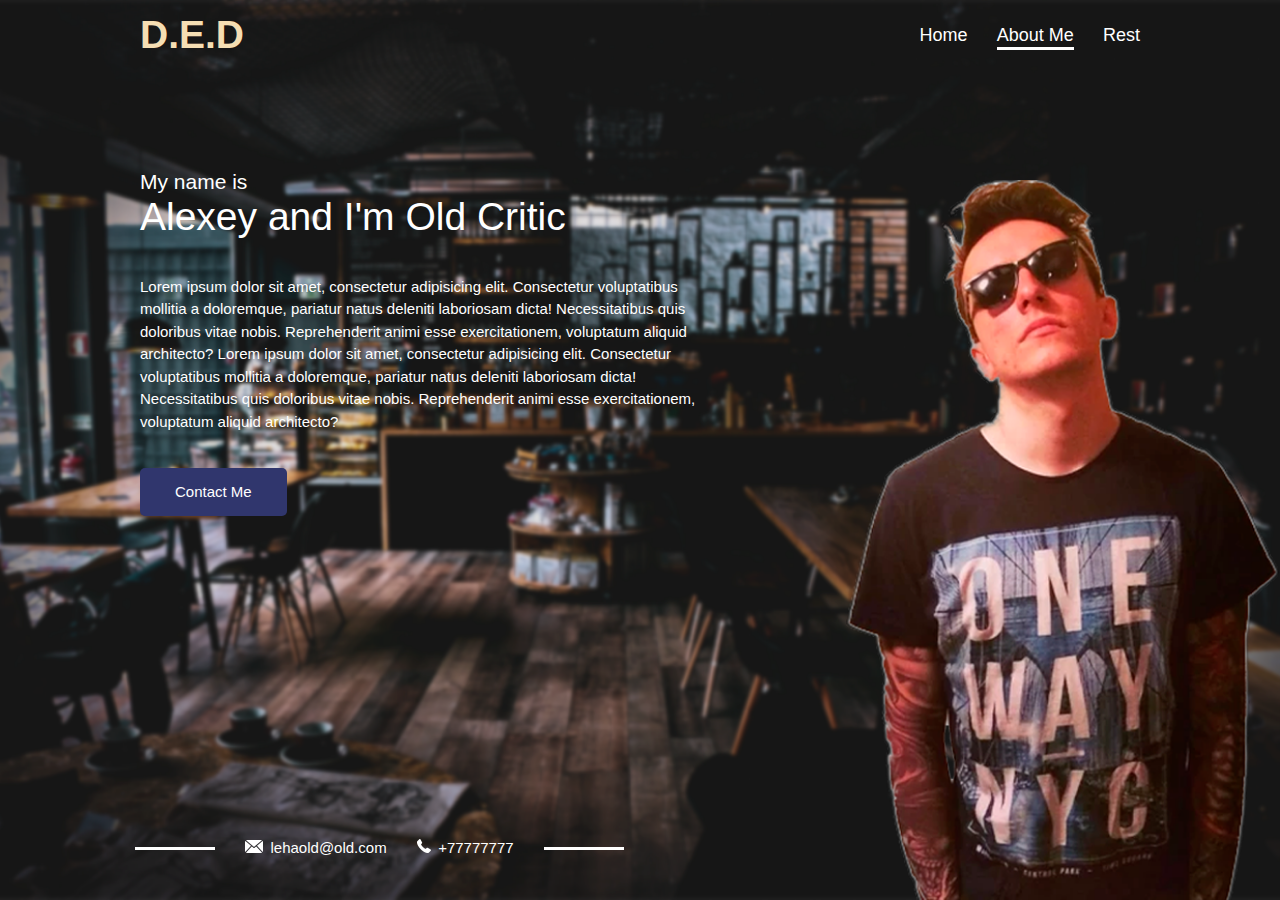
==== about.html @ 283c04a7 "Закончил index.html" ====
<!DOCTYPE html>
<html lang="en">
<head>
    <meta charset="UTF-8">
    <meta http-equiv="X-UA-Compatible" content="IE=edge">
    <meta name="viewport" content="width=device-width, initial-scale=1.0">
    <link rel="stylesheet" href="./css/normalize.css">
    <link rel="stylesheet" href="./css/reset.css">
    <link rel="stylesheet" href="./css/style.css">
    <title>LEXA</title>
</head>
<body>
    <div class="page">
        <header class="header">
            <div class="container">
                <div class="header-inner">
                    <div class="header-brand">D.E.D</div>
                    <nav class="header-nav">
                        <a href="#" class="nav-item">Home</a>
                        <a href="#" class="nav-item active-line">About Me</a>
                        <a href="#" class="nav-item">Rest</a>
                    </nav>
                </div><!--/.header-inner-->
            </div><!--/.container-->
        </header>
    
        <main class="main-content">
            <div class="container">
                <div class="content">
                    <h2 class="content-subtitle">My name is</h2>
                    <h1 class="content-title">Alexey and I'm Old Critic</h1>
                    <div class="content-text">
                        <p class="text">Lorem ipsum dolor sit amet, consectetur adipisicing elit. Consectetur voluptatibus mollitia a doloremque, pariatur natus deleniti laboriosam dicta! Necessitatibus quis doloribus vitae nobis. Reprehenderit animi esse exercitationem, voluptatum aliquid architecto?
                        Lorem ipsum dolor sit amet, consectetur adipisicing elit. Consectetur voluptatibus mollitia a doloremque, pariatur natus deleniti laboriosam dicta! Necessitatibus quis doloribus vitae nobis. Reprehenderit animi esse exercitationem, voluptatum aliquid architecto?
                        </p>
                    </div>
                    <a class="btn" href="#">Contact Me</a>
                </div><!--/.content-->
            </div><!--/.container-->
        </main><!--/.main-content-->
        <footer class="footer">
            <div class="container">
                <div class="contacts">
                    <a class="contacts-link" href="mailto:ivladfe50991@gmail.com">
                        <img class="contacts-icon" src="img/mail.png" alt="mail_icon">lehaold@old.com</a>
                    <a class="contacts-link" href="tel:+77777777">
                        <img class="contacts-icon" src="img/tel.png" alt="mail_icon">+77777777</a>
                </div><!--/.contacts-->
            </div>
        </footer>
        <img class="author" src="img/ded-img.png" alt="Img">
    </div><!--/.page-->
</body>
</html>
---- css/style.css ----
@font-face {
    font-family: 'Montserrat-Bold',sans-serif;
    src: url('../fonts/Montserrat-Bold.ttf') format("ttf");
    font-weight: 700;
}

@font-face {
    font-family: 'Montserrat-Medium',sans-serif;
    src: url('../fonts/Montserrat-Medium.ttf') format("ttf");
    font-weight: 600;
}

@font-face {
    font-family: 'Montserrat-Regular',sans-serif;
    src: url('../fonts/Montserrat-Regular.ttf') format("ttf");
    font-weight: 500;
}

html {
    font-size: 15px;
}

body {
    font-family: 'Montserrat-Regular', sans-serif;
    font-size: 1rem;
    font-weight: 500;
    color: #fff;
}

.page {
    width: 100%;
    min-height: 100vh;
    background: url('/img/main-bg.png') center no-repeat;
    background-size: cover;
    position: relative;
}

.container {
    max-width: 1000px;
    margin: 0 auto;
}

.header {
    padding: 1rem 0px;
    margin-bottom: 100px;
}

.header-inner {
    display: flex;
    justify-content: space-between;
    align-items: center;
}

.header-brand {
    font-family: 'Montserrat-Bold', sans-serif;
    font-size: 2.6rem;
    font-weight: 700;
    text-transform: uppercase;
    color: wheat;
}

.nav-item {
    margin-right: 25px;

    font-size: 1.2rem;
    font-weight: 500;
    text-decoration: none;
    text-transform: capitalize;
    color: white;

    transition: color 0.3s linear;
}

.nav-item:hover {
    color: #6d6b6b;
}

.nav-item.active-line {
    position: relative;
}

.nav-item.active-line::after {
    position: absolute;
    bottom: -5px;
    left: 0;
    content: "";

    width: 100%;
    height: 3px;

    background-color: #fff;
}

.nav-item:last-child {
    margin-right: 0px;
}

.content {
    max-width: 560px;
}

.content-subtitle {
    font-family: 'Montserrat-Medium',sans-serif;
    font-size: 1.4rem;
    line-height: 1.2;
    font-weight: 300;
}

.content-title {
    margin-bottom: 35px;
    font-family: 'Montserrat-Bold',sans-serif;
    font-size: 2.6rem;
    font-weight: 500;
    line-height: 1.2;
}

.content-text {
    margin-bottom: 35px;
}

.text {
    font-family: 'Montserrat-Regular', sans-serif;
    font-size: 1rem;
    line-height: 1.5;
    font-weight: 500;
    color: #fff;
}

.btn {
    display: inline-block;
    padding: 15px 35px;
    font-family: 'Montserrat-Bold', sans-serif;
    font-size: 1rem;
    font-weight: 500;
    line-height: 1.2;
    text-decoration: none;
    color: #fff;

    background-color: #30366d;
    border-radius: 5px;
    cursor: pointer;
    
    transition: background-color 0.4s linear;
}

.btn:hover {
    background-color: #3f4366;
}

.footer{
    width: 100%;
    position: absolute;
    bottom: 45px;
    left: 0;
}

.contacts {
    position: relative;
    display: flex;
    align-items: center;
    margin-left: 7rem;
}

.contacts-link {
    position: relative;
    margin-right: 2rem;
    font-family: 'Montserrat-Medium', sans-serif;
    font-size: 1rem;
    font-weight: 500;
    text-decoration: none;
    color: #fff;
}

.contacts-link:first-child:before {
    display: block;
    width: 80px;
    height: 3px;
    margin-right: 2rem;

    position: absolute;
    bottom: 5px;
    right: 100%;
    content: "";

    background-color: #fff;

}

.contacts-link:last-child::after {
    display: block;
    width: 80px;
    height: 3px;
    margin-left: 2rem;

    position: absolute;
    bottom: 5px;
    left: 100%;
    content: "";

    background-color: #fff;

} 

.contacts-link:hover {
    text-decoration: underline;
}

.contacts-link:last-child {
    margin-right: 0px;
}

.contacts-icon {
    margin-right: 0.5rem;
}

.author{
    height: 80%;
    position: absolute;
    bottom: 0;
    right: 0;
}
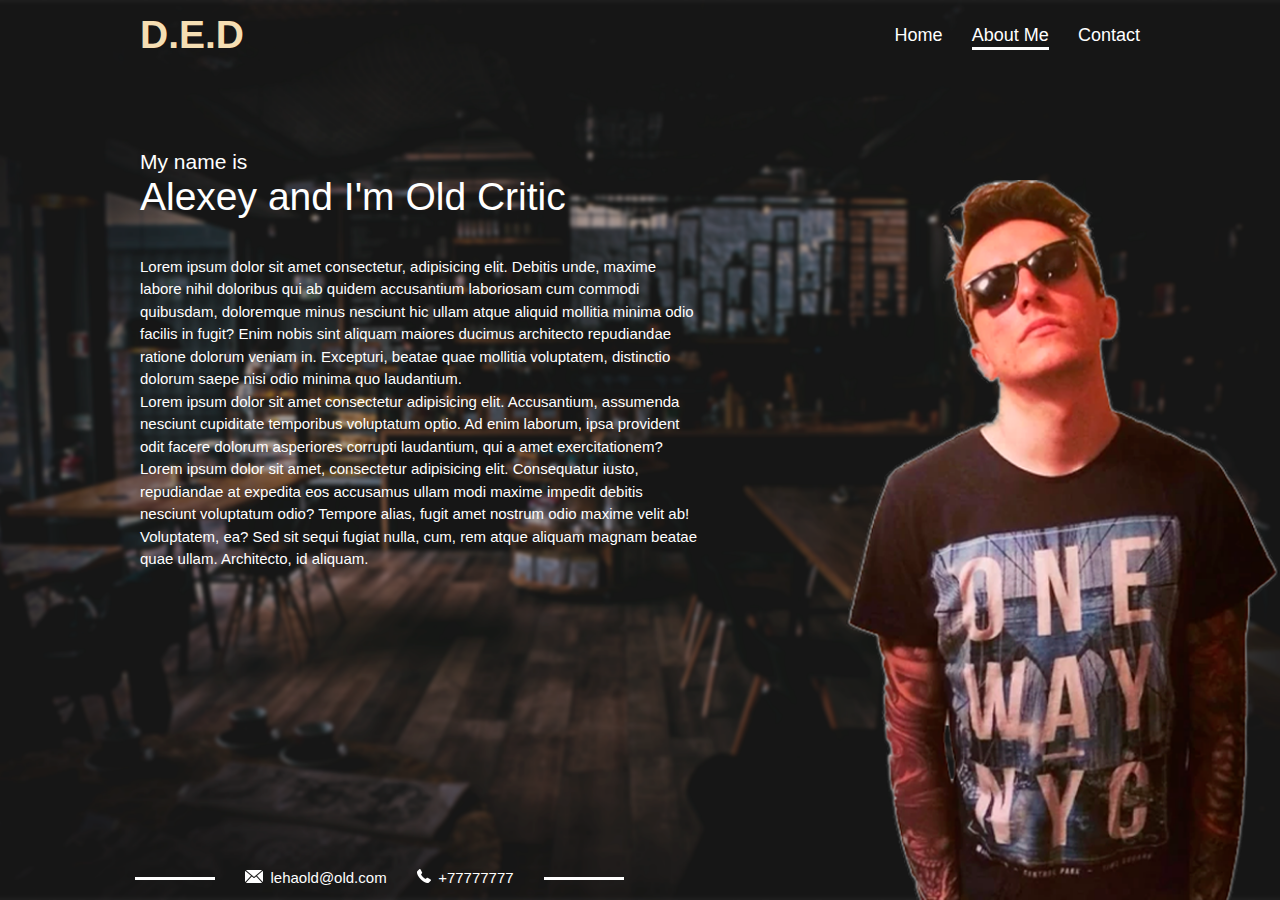
==== commit d8a115bd: "Прописал комментарии к css" ====
--- a/about.html
+++ b/about.html
@@ -7,7 +7,7 @@
     <link rel="stylesheet" href="./css/normalize.css">
     <link rel="stylesheet" href="./css/reset.css">
     <link rel="stylesheet" href="./css/style.css">
-    <title>LEXA</title>
+    <title>About me</title>
 </head>
 <body>
     <div class="page">
@@ -16,9 +16,9 @@
                 <div class="header-inner">
                     <div class="header-brand">D.E.D</div>
                     <nav class="header-nav">
-                        <a href="#" class="nav-item">Home</a>
+                        <a href="index.html" class="nav-item">Home</a>
                         <a href="#" class="nav-item active-line">About Me</a>
-                        <a href="#" class="nav-item">Rest</a>
+                        <a href="contact.html" class="nav-item">Contact</a>
                     </nav>
                 </div><!--/.header-inner-->
             </div><!--/.container-->
@@ -27,17 +27,25 @@
         <main class="main-content">
             <div class="container">
                 <div class="content">
-                    <h2 class="content-subtitle">My name is</h2>
-                    <h1 class="content-title">Alexey and I'm Old Critic</h1>
+                    <div class="content-header">
+                        <h2 class="content-subtitle">My name is</h2>
+                        <h1 class="content-title">Alexey and I'm Old Critic</h1>
+                    </div><!--/.content-header-->
                     <div class="content-text">
-                        <p class="text">Lorem ipsum dolor sit amet, consectetur adipisicing elit. Consectetur voluptatibus mollitia a doloremque, pariatur natus deleniti laboriosam dicta! Necessitatibus quis doloribus vitae nobis. Reprehenderit animi esse exercitationem, voluptatum aliquid architecto?
-                        Lorem ipsum dolor sit amet, consectetur adipisicing elit. Consectetur voluptatibus mollitia a doloremque, pariatur natus deleniti laboriosam dicta! Necessitatibus quis doloribus vitae nobis. Reprehenderit animi esse exercitationem, voluptatum aliquid architecto?
+                        <p class="text">
+                            Lorem ipsum dolor sit amet consectetur, adipisicing elit. Debitis unde, maxime labore nihil doloribus qui ab quidem accusantium laboriosam cum commodi quibusdam, doloremque minus nesciunt hic ullam atque aliquid mollitia minima odio facilis in fugit? Enim nobis sint aliquam maiores ducimus architecto repudiandae ratione dolorum veniam in. Excepturi, beatae quae mollitia voluptatem, distinctio dolorum saepe nisi odio minima quo laudantium.
                         </p>
-                    </div>
-                    <a class="btn" href="#">Contact Me</a>
+                        <p class="text">
+                            Lorem ipsum dolor sit amet consectetur adipisicing elit. Accusantium, assumenda nesciunt cupiditate temporibus voluptatum optio. Ad enim laborum, ipsa provident odit facere dolorum asperiores corrupti laudantium, qui a amet exercitationem?
+                        </p>
+                        <p class="text">
+                            Lorem ipsum dolor sit amet, consectetur adipisicing elit. Consequatur iusto, repudiandae at expedita eos accusamus ullam modi maxime impedit debitis nesciunt voluptatum odio? Tempore alias, fugit amet nostrum odio maxime velit ab! Voluptatem, ea? Sed sit sequi fugiat nulla, cum, rem atque aliquam magnam beatae quae ullam. Architecto, id aliquam.
+                        </p>
+                    </div><!--/.content-text-->
                 </div><!--/.content-->
             </div><!--/.container-->
         </main><!--/.main-content-->
+
         <footer class="footer">
             <div class="container">
                 <div class="contacts">
@@ -46,9 +54,11 @@
                     <a class="contacts-link" href="tel:+77777777">
                         <img class="contacts-icon" src="img/tel.png" alt="mail_icon">+77777777</a>
                 </div><!--/.contacts-->
-            </div>
+            </div><!--/.container-->
         </footer>
+
         <img class="author" src="img/ded-img.png" alt="Img">
+
     </div><!--/.page-->
 </body>
 </html>--- a/css/style.css
+++ b/css/style.css
@@ -1,3 +1,6 @@
+/* Fonts
+==================================== */
+
 @font-face {
     font-family: 'Montserrat-Bold',sans-serif;
     src: url('../fonts/Montserrat-Bold.ttf') format("ttf");
@@ -16,6 +19,12 @@
     font-weight: 500;
 }
 
+*, 
+*::before, 
+*::after {
+    box-sizing: border-box;
+}
+
 html {
     font-size: 15px;
 }
@@ -27,12 +36,16 @@
     color: #fff;
 }
 
+/* Main Page Style
+==================================== */
+
 .page {
     width: 100%;
-    min-height: 100vh;
+    height: 100vh;
     background: url('/img/main-bg.png') center no-repeat;
     background-size: cover;
     position: relative;
+    overflow: hidden;
 }
 
 .container {
@@ -40,9 +53,15 @@
     margin: 0 auto;
 }
 
+/* 
+==================================== */
+
+/*  Header Style
+====================================*/
+
 .header {
     padding: 1rem 0px;
-    margin-bottom: 100px;
+    margin-bottom: 80px;
 }
 
 .header-inner {
@@ -59,6 +78,9 @@
     color: wheat;
 }
 
+/* Nav Style
+==================================== */
+
 .nav-item {
     margin-right: 25px;
 
@@ -95,8 +117,15 @@
     margin-right: 0px;
 }
 
+/* Content Style (Main Section)
+==================================== */
+
 .content {
     max-width: 560px;
+}
+
+.content-header {
+    margin-bottom: 35px;
 }
 
 .content-subtitle {
@@ -107,7 +136,6 @@
 }
 
 .content-title {
-    margin-bottom: 35px;
     font-family: 'Montserrat-Bold',sans-serif;
     font-size: 2.6rem;
     font-weight: 500;
@@ -118,6 +146,8 @@
     margin-bottom: 35px;
 }
 
+/* Text Style
+==================================== */
 .text {
     font-family: 'Montserrat-Regular', sans-serif;
     font-size: 1rem;
@@ -126,9 +156,13 @@
     color: #fff;
 }
 
+/* Button Style
+==================================== */
+
 .btn {
     display: inline-block;
     padding: 15px 35px;
+    margin-bottom: 20px;
     font-family: 'Montserrat-Bold', sans-serif;
     font-size: 1rem;
     font-weight: 500;
@@ -137,22 +171,41 @@
     color: #fff;
 
     background-color: #30366d;
+    border: none;
     border-radius: 5px;
     cursor: pointer;
     
     transition: background-color 0.4s linear;
 }
 
+.btn-full {
+    display: block;
+    width: 100%;
+}
+
 .btn:hover {
     background-color: #3f4366;
 }
 
+.btn:focus {
+    outline: #55565f;
+}
+
+/* End Button Style
+==================================== */
+
+/* Footer Style
+==================================== */
+
 .footer{
-    width: 100%;
     position: absolute;
-    bottom: 45px;
+    width: 100%;
+    bottom: 15px;
     left: 0;
 }
+
+/* Footer Contacts Style
+==================================== */
 
 .contacts {
     position: relative;
@@ -183,7 +236,6 @@
     content: "";
 
     background-color: #fff;
-
 }
 
 .contacts-link:last-child::after {
@@ -213,9 +265,224 @@
     margin-right: 0.5rem;
 }
 
+/* End Footer/Contact Style 
+====================================*/
+
+
+
+/* Img author
+==================================== */
+
 .author{
     height: 80%;
     position: absolute;
     bottom: 0;
     right: 0;
-}+}
+
+/* Form, input Style
+====================================  */
+
+.form {
+    width: 100%;
+    max-width: 380px;
+}
+
+.input-form, .input-textarea {
+    display: block;
+    width: 100%;
+    margin-bottom: 1rem;
+    padding: 12px 18px;
+    font-family: inherit;
+    font-size: 1rem;
+    font-weight: 500;
+    color: #fff;
+
+    background-color: rgba(255, 255, 255, 0.3);
+    border: none;
+    border-radius: 5px;
+}
+
+.input-textarea {
+    height: 80px;
+    resize: none;
+}
+
+.input-form::placeholder,
+.input-textarea::placeholder {
+    text-transform: capitalize;
+    color: #fff;
+}
+
+/* Media Height
+====================================  */
+
+
+@media (min-height: 300px) {
+    .footer {
+        position: static;
+    }
+}
+
+@media (min-height: 600px) {
+    .footer {
+        position: absolute;
+    }
+}
+
+/* Media Width
+====================================  */
+
+@media (max-width: 1200px) {
+    }
+    .container {
+        width: 1140px;
+    }
+
+
+@media (max-width: 1199px) {
+    .container {
+        width: 960px;
+    }
+
+    .author {
+        right: -100px;
+    }
+}
+
+@media (max-width: 991px) {
+    .container {
+        width: 720px;
+    }
+    .page {
+        min-height: 100vh;
+        height: auto;
+    }
+
+    .content-header {
+        width: 100%;
+        text-align: center;
+    }
+
+    .content {
+        max-width: none;
+        text-align: center;
+    }
+
+    .content-text {
+        text-align: justify;
+    }
+
+    .form {
+        margin: 0 auto;
+    }
+
+    .contacts {
+        flex-direction: column;
+        margin-left: 0;
+        text-align: center;
+    }
+
+    .contacts-link {
+        margin-right: 0;
+        margin-bottom: 10px;
+    }
+
+    .contacts-link:first-child:before {
+        display: none;
+    }
+
+    .contacts-link:last-child:after {
+        display: none;
+    }
+
+    .author {
+        display: none;
+    }
+}
+
+/* Media Tablet
+====================================  */
+
+@media (max-width: 776px) {
+
+    .container {
+        width: 540px;
+    }
+
+    .content-header {
+        text-align: center;
+    }
+
+    .main-content {
+        text-align: justify;
+    }
+
+    .contacts {
+        flex-direction: column;
+        margin-left: 0;
+        text-align: center;
+    }
+
+    .contacts-link {
+        margin-right: 0;
+        margin-bottom: 10px;
+    }
+
+    .contacts-link:first-child:before {
+        display: none;
+    }
+
+    .contacts-link:last-child:after {
+        display: none;
+    }
+
+    .author {
+        display: none;
+    }
+}
+
+/* Media Smartphone
+====================================  */
+
+@media (max-width: 575px) {
+    .container {
+        width: 100%;
+        padding: 0 1rem;
+    }
+
+    .header {
+        margin-bottom: 40px;
+    }
+
+    .content-title {
+        font-size: 1.8rem;
+    }
+
+}
+
+@media (max-width: 375px) {
+
+    .container {
+        width: 100%;
+        padding: 0 1rem;
+    }
+
+    .header {
+        margin-bottom: 20px;
+    }
+
+    .header-inner {
+        display: flex;
+        flex-direction: column;
+        align-items: center;
+    }
+
+    .header-brand {
+        margin-bottom: 20px;
+    }
+
+    .footer {
+        position: static;
+    }
+}
